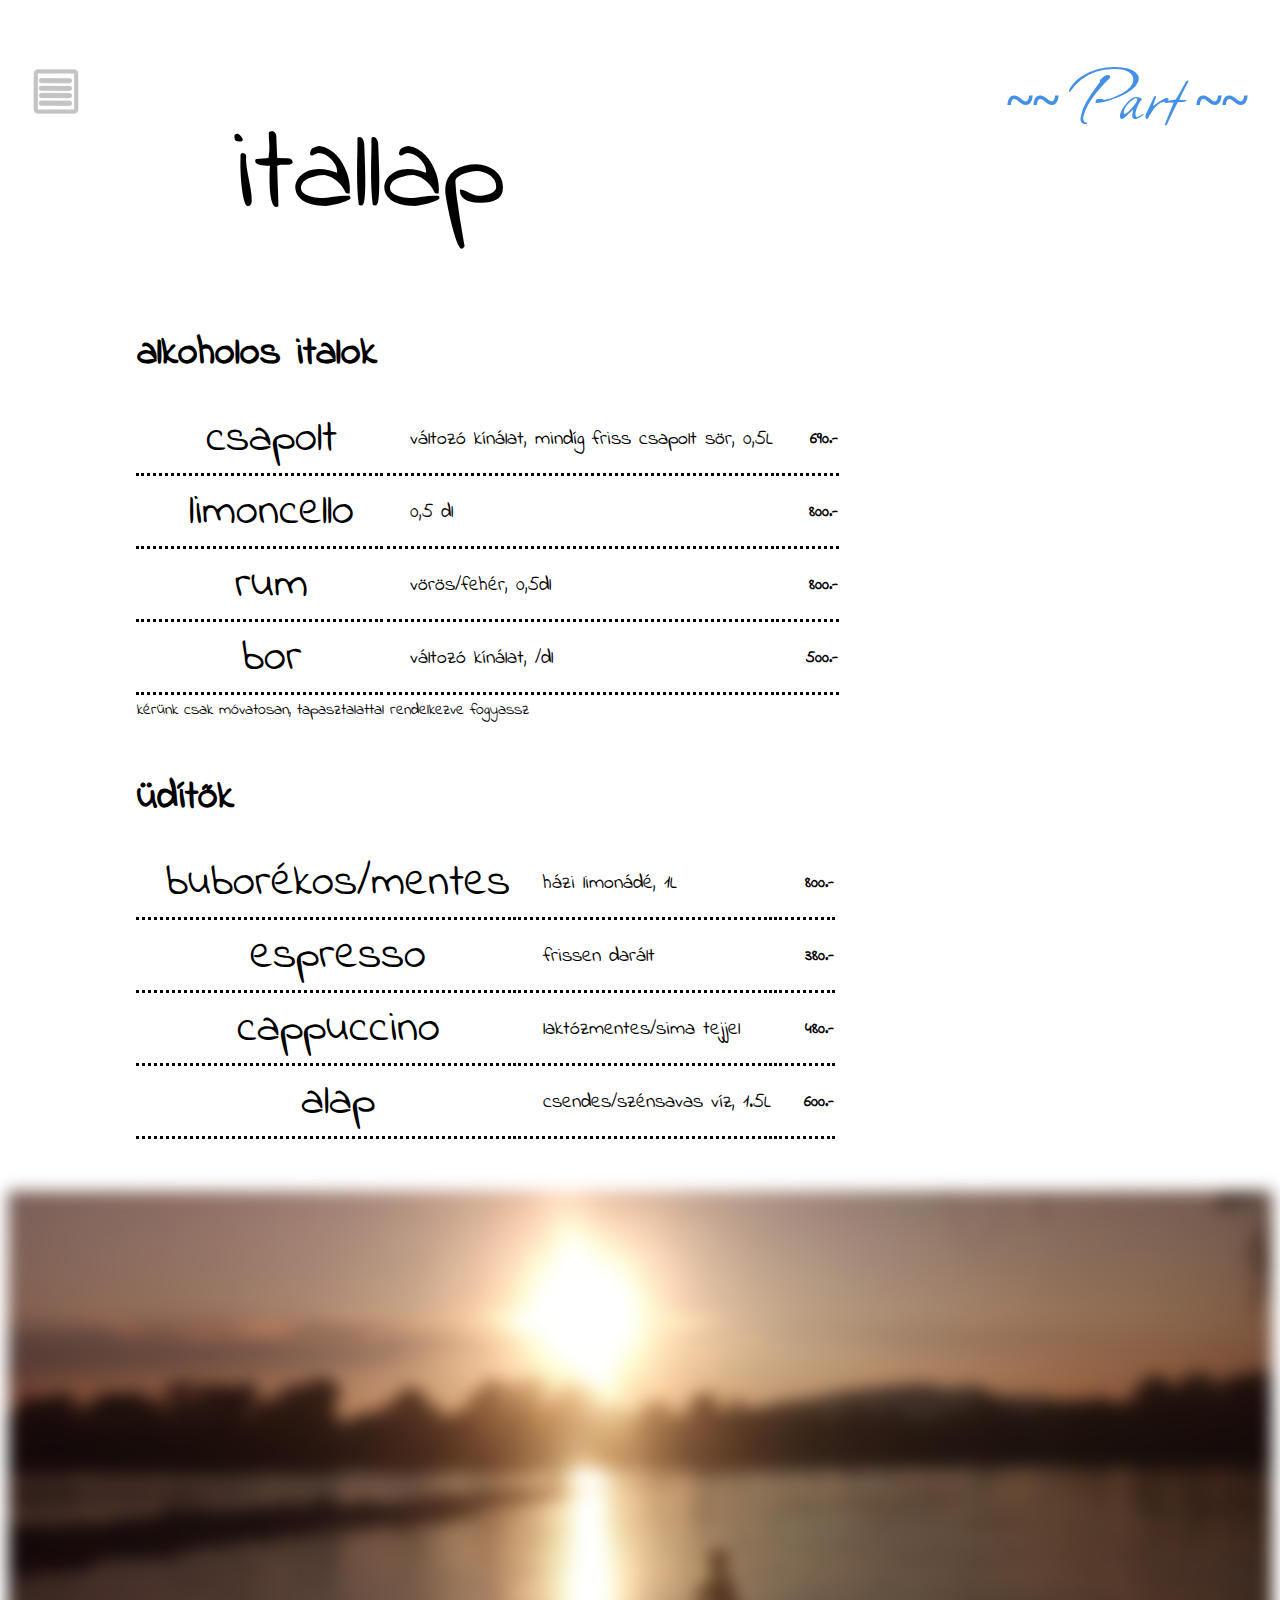
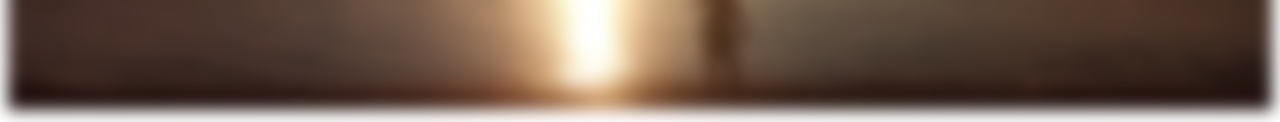
==== PAGES/drinks.html @ 932df241 "Add files via upload" ====
<!DOCTYPE html>
<html lang="hu">

<head>
    <meta charset="UTF-8">
    <meta http-equiv="X-UA-Compatible" content="IE=edge">
    <meta name="viewport" content="width=device-width, initial-scale=1.0">
    <title>~~Part~~</title>
    <link rel="stylesheet" href="/CSS/style.css">
</head>

<body>

    <div class="header" id="myHeader">

        <table class="table">
            <td class="tdLeft">
                <div class="dropdown">
                    <span><img class="menuButton" src="/DATA/IMG/menubutton.png" alt="miafene?"></span>
                    <div class="dropdown-content">
                        <table>
                            <tbody>
                                <tr>
                                    <td><a class="a" ; href="/index.html">főoldal</a>
                                    <td>
                                </tr>
                                <tr>
                                    <td><a class="a" ; href="/PAGES/menu.html">étlap</a>
                                    <td>
                                </tr>
                                <tr>
                                    <td><a class="a" ; href="/PAGES/drinks.html">itallap</a>
                                    <td>
                                <tr>
                                    <td><a class="a" ; href="/PAGES/order_form.html">rendelés</a>
                                    <td>
                                </tr>
                                <tr>
                                    <td><a class="a" ; href="/PAGES/about.html">nyitvatartás</a>
                                    <td>
                                </tr>
                            </tbody>
                        </table>
                    </div>
                </div>
            </td>
            <td class="tdRight">
                <h1 class="hull">~~<span class="part">Part</span>~~</h1>
            </td>
        </table>

    </div>
    <div>
        <p class="h1"> itallap </p>
        <p>
            <table class="table1">
                <thead class="tHead">
                    <tr>
                        <th>alkoholos italok</th>
                    </tr>
                </thead>
                <tbody>
                    <tr>
                        <td class="tabledataA">csapolt</td>
                        <td class="tabledataB">változó kínálat, mindíg friss csapolt sör, 0,5L</td>
                        <td class="tabledataC">690.-</td>
                    </tr>
                    <tr>
                        <td class="tabledataA">limoncello</td>
                        <td class="tabledataB">0,5 dl</td>
                        <td class="tabledataC">800.-</td>
                    </tr>
                    <tr>
                        <td class="tabledataA">rum</td>
                        <td class="tabledataB">vörös/fehér, 0,5dl</td>
                        <td class="tabledataC">800.-</td>
                    </tr>
                    <tr>
                        <td class="tabledataA">bor</td>
                        <td class="tabledataB">változó kínálat, /dl</td>
                        <td class="tabledataC">500.-</td>
                    </tr>
                </tbody>
                <tfoot>
                    <tr>
                        <td colspan=3>kérünk csak móvatosan, tapasztalattal rendelkezve fogyassz</td>
                    </tr>
                </tfoot>
            </table>
            </p>
            <p>
                <table class="table1">
                    <thead class="tHead">
                        <tr>
                            <th>üdítők</th>
                        </tr>
                    </thead>
                    <tbody>
                        <tr>
                            <td class="tabledataA">buborékos/mentes</td>
                            <td class="tabledataB">házi limonádé, 1L</td>
                            <td class="tabledataC">800.-</td>
                        </tr>
                        <tr>
                            <td class="tabledataA">espresso</td>
                            <td class="tabledataB">frissen darált</td>
                            <td class="tabledataC">380.-</td>
                        </tr>
                        <tr>
                            <td class="tabledataA">cappuccino</td>
                            <td class="tabledataB">laktózmentes/sima tejjel</td>
                            <td class="tabledataC">480.-</td>
                        </tr>
                        <tr>
                            <td class="tabledataA">alap</td>
                            <td class="tabledataB">csendes/szénsavas víz, 1.5L</td>
                            <td class="tabledataC">600.-</td>
                        </tr>
                    </tbody>
                    
                </table>
                </p>
        


    </div>
        <footer>
            <img class="footer" src="/DATA/IMG/footer2.jpg" alt="oh,ne!">
        </footer>
</body>

</html>
---- CSS/style.css ----
@font-face {
    font-family: "allison";
    src: url(/DATA/FONT/Allison-Regular.ttf);
    }
@font-face {
    font-family:"indie";
    src: url(/DATA/FONT/IndieFlower-Regular.ttf);
}

.center {
    margin-left: auto;
    margin-right: auto;
      }


body {
    background-image: url(/DATA/IMG); 
    background-repeat: repeat-y;
    background-attachment: fixed;
    z-index: -1900;
}

.part {
    font-family: 'Allison', cursive;
    font-size: 90px;
    font-weight: 500;
    padding-left: 15px;
    padding-right: 15px;
    color:rgb(68, 144, 231);
    display: inline-block;
}

.hull {
    color:rgb(68, 144, 231);
    font-size: 50px;    
}

.header {
    position: fixed;
    top: 0;
    right: 0;
    left: 0;
    z-index: 999;
        }

.table {
     width: 100%;
     z-index: 550;
     }

.tdLeft {
    width: 50%;
 
}

.tdRight {
    width: 50%;
    text-align: right;
    padding-right: 30px;
    
}


.menuButton {
    width: 10%;
    display: inline-block;
    z-index: 550;
}

.dropdown {
    position: relative;
    margin-left: 30px;
    display: inline-block;
    
  }
  
  .dropdown-content {
    display: none;
    position: absolute;
    background-color: #f9f9f9 0,9;
    text-align: center;
    width: fit-content;
    box-shadow: 0px 0px 2px 5px rgba(201, 201, 201, 0.2);
    margin-left: 30px;
    padding: 12px 16px;
    z-index: 500;
  }
  
  .dropdown:hover .dropdown-content {
    display: block;
    
    
  }
  .contentHead {
    max-width: 70%;
    margin-top: 5px;
    padding-top: 30px;
    padding-left: 230px;
    padding-right: 230px;
    padding-bottom: 10px;
    text-align: justify;
    font-size: 25px;
    font-family: "indie";
  }
  .content {
      padding-top: 10px;
      min-width: 60%;
      max-width: 70%;
      margin-right: 15%;
      margin-left: 15%;
      padding-bottom: 10px;
      text-align: justify;
      font-size: 25px;
      font-family: "indie";
  }

  .a {
       text-decoration: none;
       color: rgb(133, 133, 133);
       border: 0px rgb(199, 199, 199);
       padding: 1%     
  }

  .h1 {
      margin-top: 40px;
      margin-bottom: 5px;
      padding-top: 50px;
      padding-left: 225px;
      padding-bottom: 20px;
      font-family: "indie";
      font-size: 120px;
  }
    .h2 {
        font-size: 8em;
        color: darkgoldenrod;
        margin-top: 150px;
        margin-bottom: 5px;
        margin-left: 10%;
        width: 20%
    }
  
  .h1small {
      margin-top: 100px;
      padding-top: 50px;
      padding-left: 225px;
      padding-bottom: 30px;
      font-family: "indie";
      font-size: 50px;
  }

  .footer {
      
      width: 100%;
      filter:blur(8px);
      opacity: (0,1);
      z-index: 1;    
    }

    .table1 {
        display: inline-block;
        font-family: "indie";
        margin-left: 10%;
        
       
      }


    .tHead {
        height:100px;
        font-family: "indie";
        font-size: 40px;
        text-align: left;
    }

    .tabledataA {
        font-weight: 500;
        text-align: center;
        font-size: 45px;
        border-bottom-style: dotted;
        border-collapse: collapse;
        padding-left: 30px;
    }

    .tabledataB {
        text-align: left;
        font-size: 20px;
        border-bottom-style: dotted;
        border-collapse: collapse;
        padding-left: 30px;
        }

    .tabledataC {
        font-size: 45;
        font-weight: 900;
        text-align: right;
        border-bottom-style: dotted;
        border-collapse: collapse;
        padding-left: 30px;
    }

    .tFoot {
        text-align: left;
        font-size: 10px;
    }

    .tabledataAnoborder {
        font-weight: 500;
        text-align: right;
        font-size: 45px;
        border-bottom-style: none;
        border-collapse: collapse;
        padding-left: 30px;
    }

    .tabledataBnoborder {
        text-align: left;
        font-size: 20px;
        border-bottom-style: none;
        border-collapse: collapse;
        padding-left: 30px;
        }

    .tabledataCnoborder {
        font-size: 45;
        font-weight: 900;
        text-align: center;
        border-bottom-style: none;
        border-collapse: collapse;
        padding-left: 80px;
    }

    .Gmap {
        display: inline-block;
        margin-left: 28%;
        margin-bottom: 30px;
    }

    .order_form {
        font-family:"indie";
        display: inline-block;
        margin-top: 20px;
        margin-bottom: 20px;
        margin-left: 25%;
        margin-bottom: auto;
        width: 40%;
        z-index: 999;
        position: relative;
        
    }

    .fieldSet {
        border-style: dotted;
        border-color: rgb(68, 144, 231);
    }

    .footer {
        margin-top: 30px;
    }

    .orderTable {
        position: relative;
        display: inline-block;
        margin-left: 15%;
        margin-right: auto;
        border: none;
        z-index: 999;
    }

    .priceTable {
        display: table;
        position:sticky;
        left:100%;
        top: 50%;
        margin-right: 7%;
        padding: 15px;
        z-index: 999;
        border: solid 1px;
        border-color: rgb(68, 144, 231);
        align-content: center;
                       
        }

        .totalPriceCntr {
            text-align: center;
        }

        .totalPrice {
            text-align: center;
        }

    .orderBorder {
        border-collapse: collapse;
        border-bottom-style: dotted;
        border-color: rgb(68, 144, 231);
    }
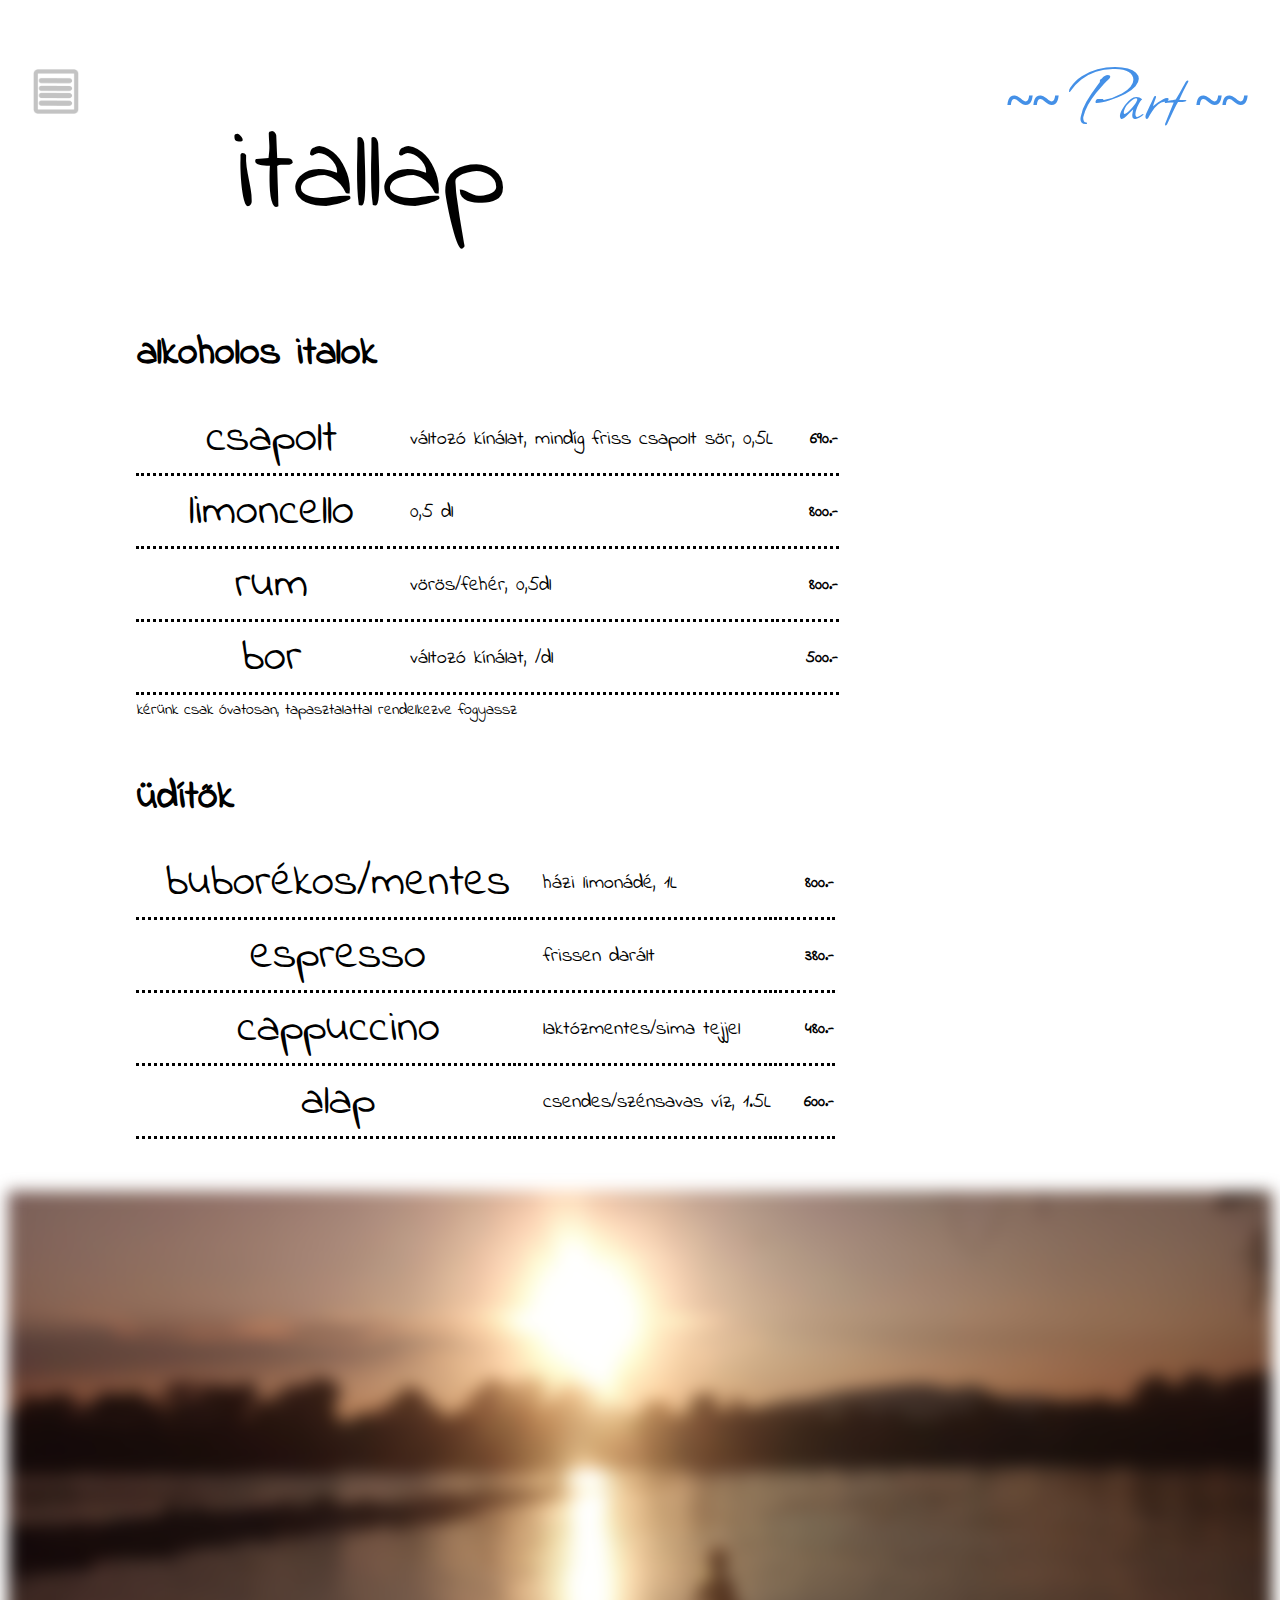
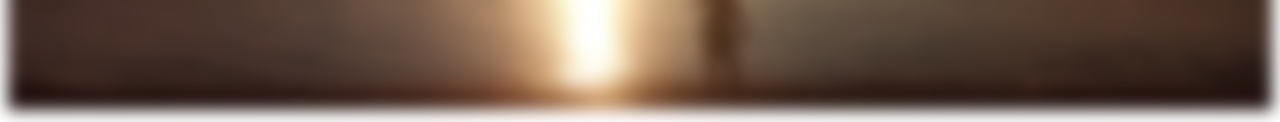
==== commit 5abc3a5a: "Add files via upload" ====
--- a/PAGES/drinks.html
+++ b/PAGES/drinks.html
@@ -83,7 +83,7 @@
                 </tbody>
                 <tfoot>
                     <tr>
-                        <td colspan=3>kérünk csak móvatosan, tapasztalattal rendelkezve fogyassz</td>
+                        <td colspan=3>kérünk csak óvatosan, tapasztalattal rendelkezve fogyassz</td>
                     </tr>
                 </tfoot>
             </table>
